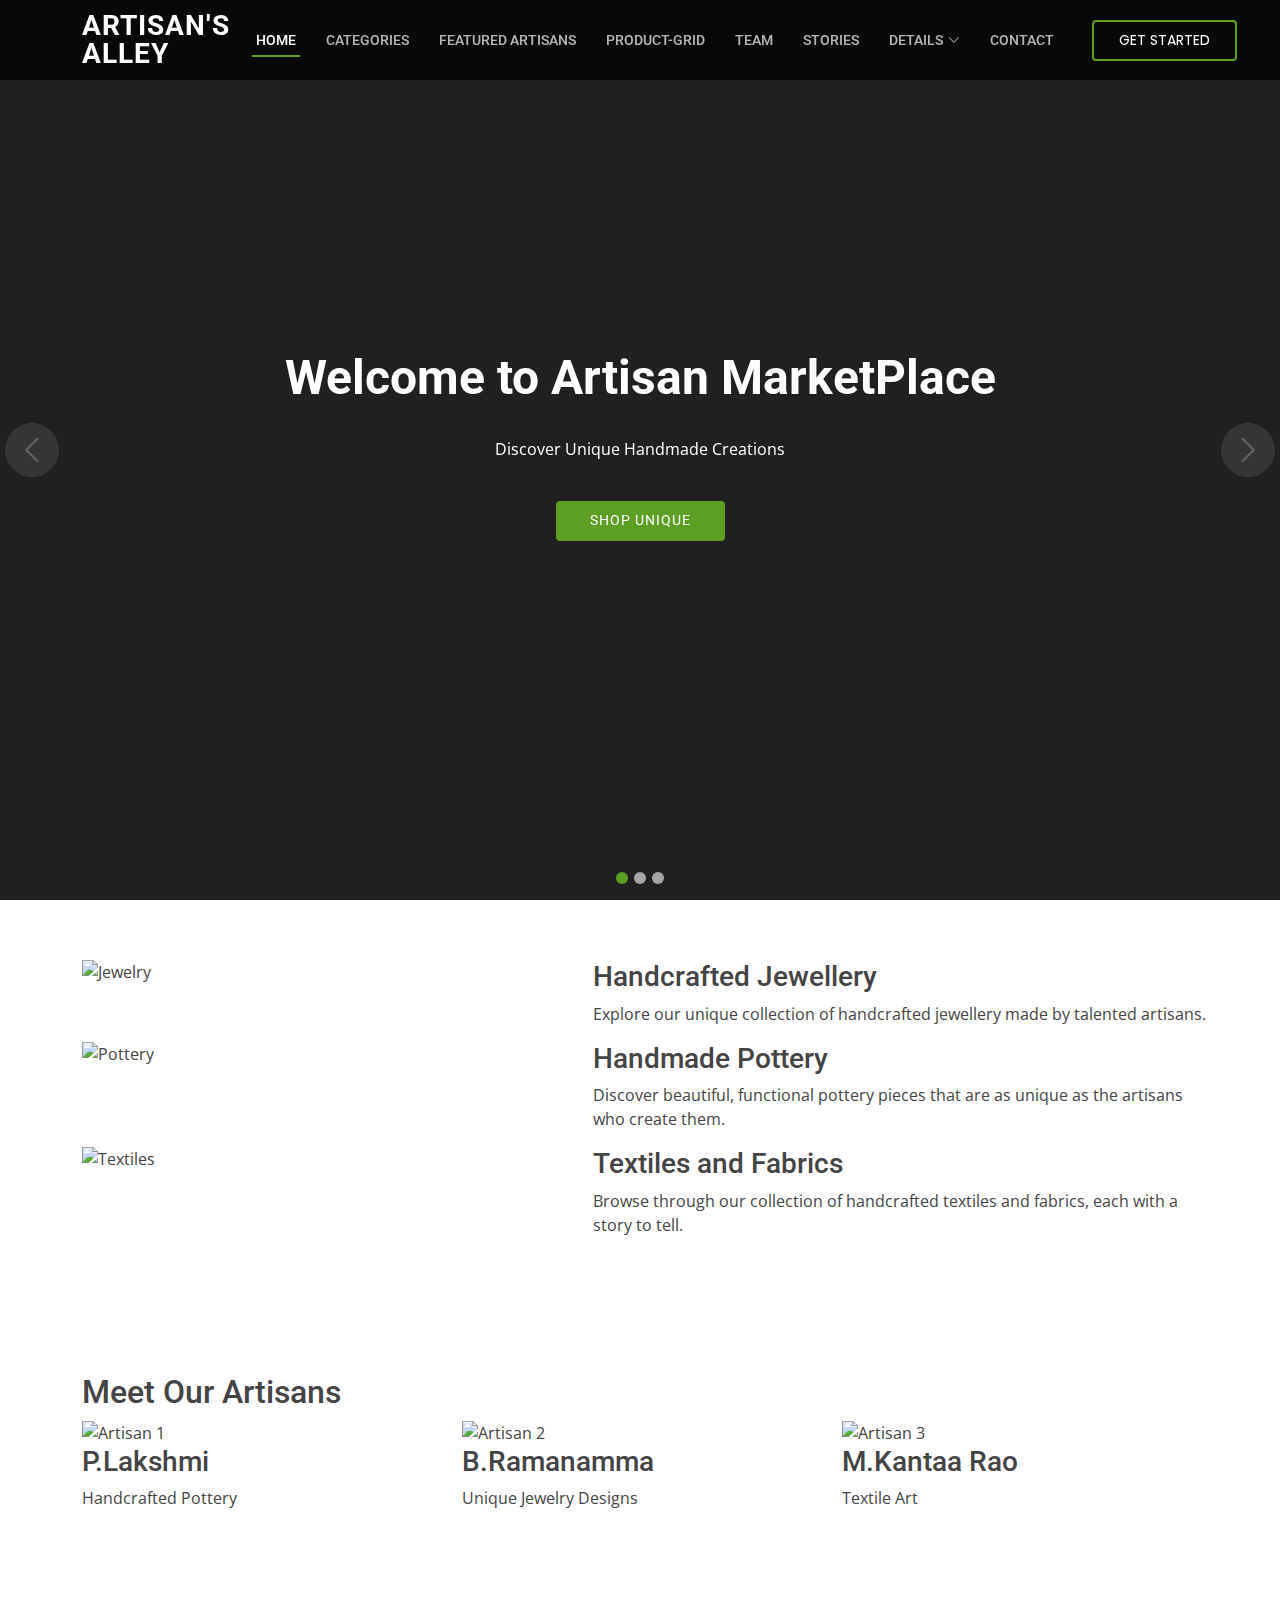
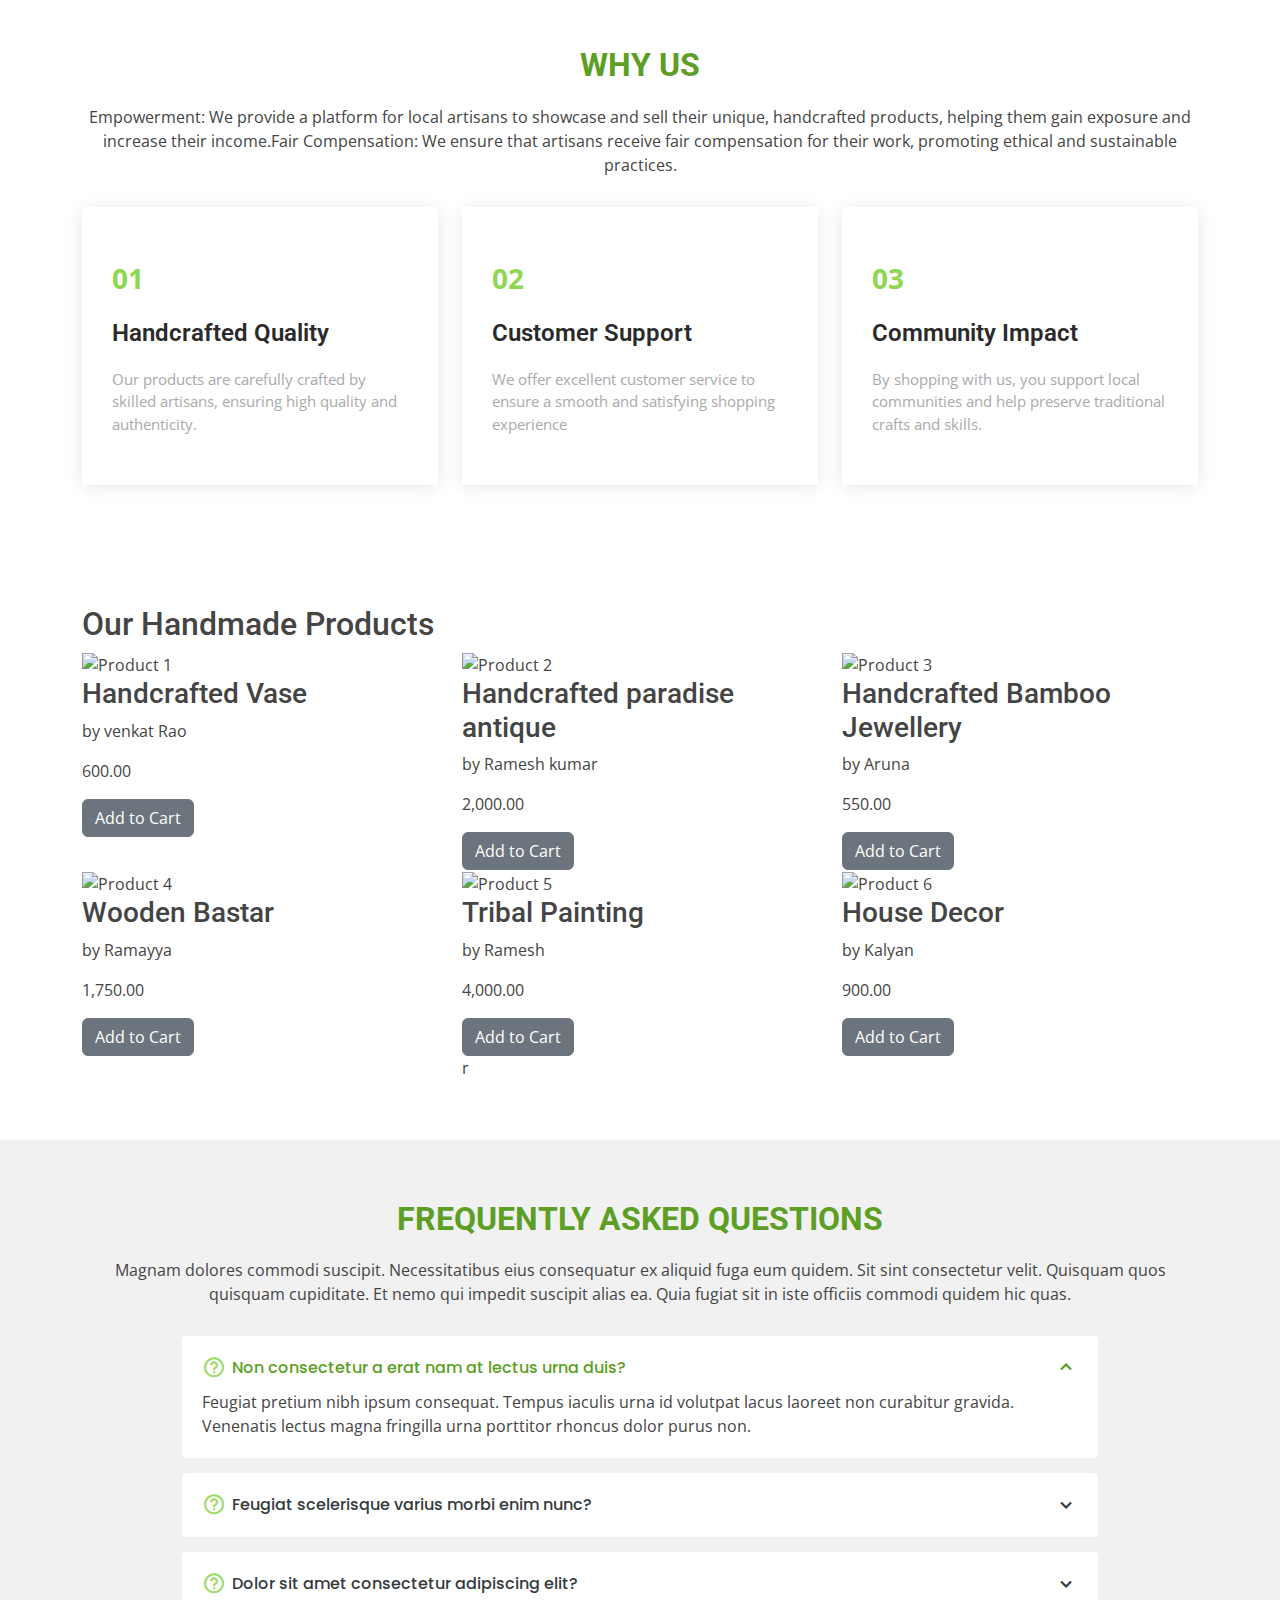
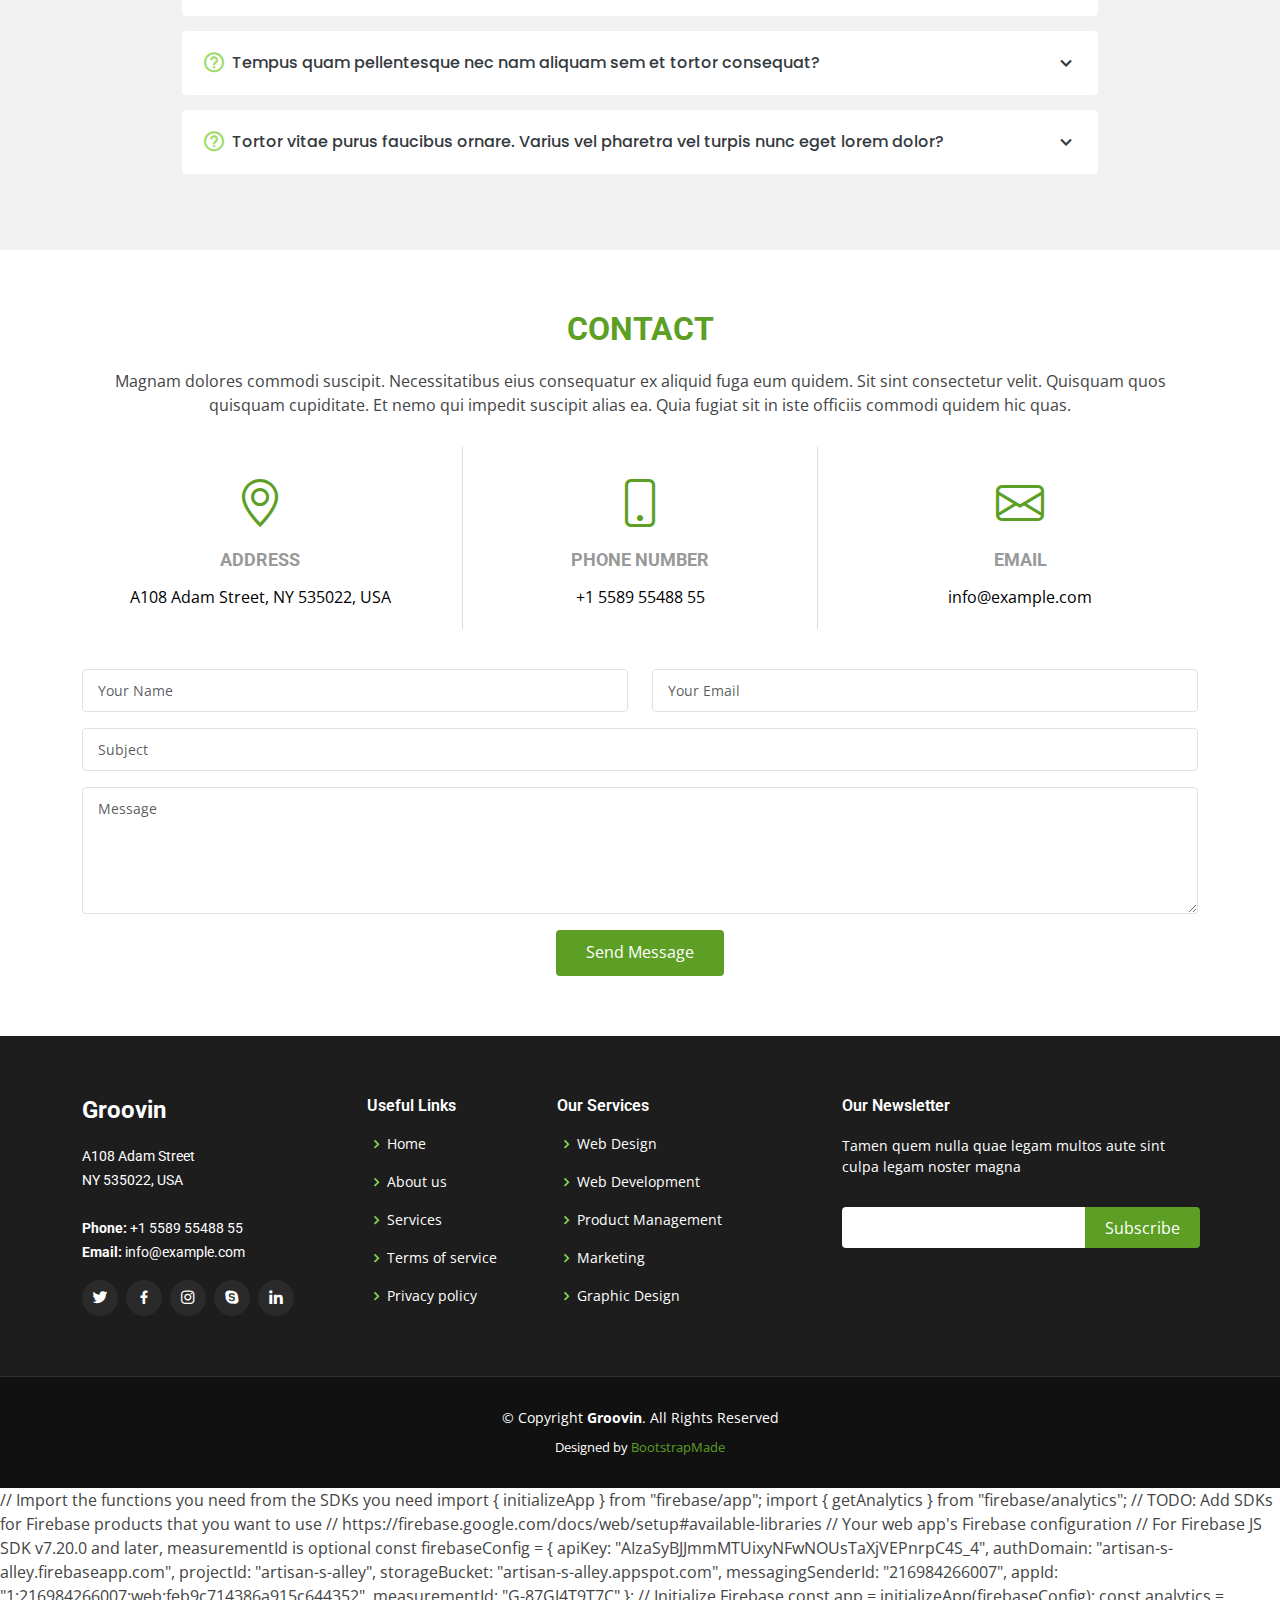
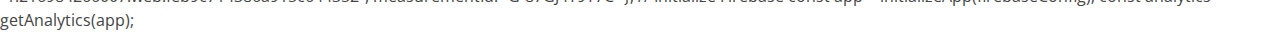
==== index.html @ 835c8ce0 "Add files via upload" ====
<!DOCTYPE html>
<html lang="en">

<head>
  <meta charset="utf-8">
  <meta content="width=device-width, initial-scale=1.0" name="viewport">

  <title>Artisan's Alley- Index</title>
  <meta content="" name="description">
  <meta content="" name="keywords">

  <!-- Favicons -->
  <link href="  img/favicon.png" rel="icon">
  <link href="  img/apple-touch-icon.png" rel="apple-touch-icon">

  <!-- Google Fonts -->
  <link href="https://fonts.googleapis.com/css?family=Open+Sans:300,300i,400,400i,600,600i,700,700i|Roboto:300,300i,400,400i,500,500i,600,600i,700,700i|Poppins:300,300i,400,400i,500,500i,600,600i,700,700i" rel="stylesheet">

  <!-- Vendor CSS Files -->
  <link href="  vendor/animate.css/animate.min.css" rel="stylesheet">
  <link href="  vendor/bootstrap/css/bootstrap.min.css" rel="stylesheet">
  <link href="  vendor/bootstrap-icons/bootstrap-icons.css" rel="stylesheet">
  <link href="  vendor/boxicons/css/boxicons.min.css" rel="stylesheet">
  <link href="  vendor/glightbox/css/glightbox.min.css" rel="stylesheet">
  <link href="  vendor/swiper/swiper-bundle.min.css" rel="stylesheet">

  <!-- Template Main CSS File -->
  <link href="  css/style.css" rel="stylesheet">

  <!-- =======================================================
  * Template Name: Groovin
  * Template URL: https://bootstrapmade.com/groovin-free-bootstrap-theme/
  * Updated: Mar 17 2024 with Bootstrap v5.3.3
  * Author: BootstrapMade.com
  * License: https://bootstrapmade.com/license/
  ======================================================== -->
</head>

<body>

  <!-- ======= Header ======= -->
  <header id="header" class="fixed-top d-flex align-items-center">
    <div class="container d-flex align-items-center justify-content-between">

      <h1 class="logo"><a href="index.html">Artisan's Alley</a></h1>
      <!-- Uncomment below if you prefer to use an image logo -->
      <!-- <a href="index.html" class="logo"><img src="  img/logo.png" alt="" class="img-fluid"></a>-->

      <nav id="navbar" class="navbar">
        <ul>
          <li><a class="nav-link scrollto active" href="#hero">Home</a></li>
          <li><a class="nav-link scrollto" href="#Categories">Categories</a></li>
          <li><a class="nav-link scrollto" href="#Featured-Artisans">Featured Artisans</a></li>
          <li><a class="nav-link scrollto " href="#Product-Grid">Product-Grid</a></li>
          <li><a class="nav-link scrollto" href="#team">Team</a></li>
          <li><a href="  stories.html">Stories</a></li>
          <li class="dropdown"><a href="#"><span>Details</span> <i class="bi bi-chevron-down"></i></a>
            <ul>
              <li><a href="cart.html">Cart</a></li>
              <li class="dropdown"><a href="#"><span>More Categories</span> <i class="bi bi-chevron-right"></i></a>
                <ul>
                  <li><a href="#">Gifts</a></li>
                  <li><a href="#">Handlooms</a></li>
                  <li><a href="#">Wooden works</a></li>
                  <li><a href="#">Paintings</a></li>
                  <li><a href="#">Decoratives</a></li>
                </ul>
              </li>
              <li><a href="#">Sign-Up</a></li>
              <li><a href="#">Sign-in</a></li>
              <li><a href="#">User Account</a></li>
            </ul>
          </li>
          <li><a class="nav-link scrollto" href="#contact">Contact</a></li>
          <li><a class="getstarted scrollto" href="#about">Get Started</a></li>
        </ul>
        <i class="bi bi-list mobile-nav-toggle"></i>
      </nav><!-- .navbar -->

    </div>
  </header><!-- End Header -->

  <!-- ======= Hero Section ======= -->
  <section id="hero">
    <div class="hero-container">
      <div id="heroCarousel" data-bs-interval="5000" class="carousel slide carousel-fade" data-bs-ride="carousel">

        <ol class="carousel-indicators" id="hero-carousel-indicators"></ol>

        <div class="carousel-inner" role="listbox">

          <!-- Slide 1 -->
          <div class="carousel-item active" style="background-image: url(  img/slide/new-slide1.jpg);">
            <div class="carousel-container">
              <div class="carousel-content">
                <h2 class="animate__animated animate__fadeInDown">Welcome to Artisan MarketPlace</h2>
                <p class="animate__animated animate__fadeInUp">Discover Unique Handmade Creations</p>
                <div>
                  <a href="shop.html" class="btn-get-started animate__animated animate__fadeInUp scrollto">Shop Unique</a>
                </div>
              </div>
            </div>
          </div>

          <!-- Slide 2 -->
          <div class="carousel-item" style="background-image: url(  img/slide/new-slide2.jpg);">
            <div class="carousel-container">
              <div class="carousel-content">
                <h2 class="animate__animated animate__fadeInDown">Featured Products</h2>
                <p class="animate__animated animate__fadeInUp">Handcrafted with Love</p>
                <div>
                  <a href="featured.html" class="btn-get-started animate__animated animate__fadeInUp scrollto">Explore Our Collection</a>
                </div>
              </div>
            </div>
          </div>

          <!-- Slide 3 -->
          <div class="carousel-item" style="background-image: url(  img/slide/new-slide3.jpg);">
            <div class="carousel-container">
              <div class="carousel-content">
                <h2 class="animate__animated animate__fadeInDown">Meet Our Artisans </h2>
                <p class="animate__animated animate__fadeInUp">Every Piece Tells a Story</p>
                <div>
                  <a href="artisans.html" class="btn-get-started animate__animated animate__fadeInUp scrollto">Learn More</a>
                </div>
              </div>
            </div>
          </div>

        </div>

        <a class="carousel-control-prev" href="#heroCarousel" role="button" data-bs-slide="prev">
          <span class="carousel-control-prev-icon bi bi-chevron-left" aria-hidden="true"></span>
        </a>

        <a class="carousel-control-next" href="#heroCarousel" role="button" data-bs-slide="next">
          <span class="carousel-control-next-icon bi bi-chevron-right" aria-hidden="true"></span>
        </a>

      </div>
    </div>
  </section><!-- End Hero -->

  <main id="main">

    <!-- ======= Category Section ======= -->
    <section id="Categories" class="Categories">
      <div class="container">
          <div class="row no-gutters">
              <div class="col-xl-5 d-flex align-items-stretch justify-content-center justify-content-lg-start">
                  <div class="image col-xl-5 d-flex align-items-stretch justify-content-center justify-content-lg-start">
                      <img src="  img/portfolio-10.jpg"  width ="2000" lenght ="2000" class="img-fluid" alt="Jewelry">
                  </div>
              </div>
              <div class="col-xl-7 ps-0 ps-lg-5 pe-lg-1 d-flex align-items-stretch">
                  <div class="content d-flex flex-column justify-content-center">
                      <h3>Handcrafted Jewellery</h3>
                      <p>
                          Explore our unique collection of handcrafted jewellery made by talented artisans.
                      </p>
                  </div>
              </div>
          </div>
          <div class="row no-gutters">
              <div class="col-xl-5 d-flex align-items-stretch justify-content-center justify-content-lg-start">
                  <div class="image col-xl-5 d-flex align-items-stretch justify-content-center justify-content-lg-start">
                      <img src="  img/portfolio11.jpg" class="img-fluid" alt="Pottery">
                  </div>
              </div>
              <div class="col-xl-7 ps-0 ps-lg-5 pe-lg-1 d-flex align-items-stretch">
                  <div class="content d-flex flex-column justify-content-center">
                      <h3>Handmade Pottery</h3>
                      <p>
                          Discover beautiful, functional pottery pieces that are as unique as the artisans who create them.
                      </p>
                  </div>
              </div>
          </div>
          <div class="row no-gutters">
              <div class="col-xl-5 d-flex align-items-stretch justify-content-center justify-content-lg-start">
                  <div class="image col-xl-5 d-flex align-items-stretch justify-content-center justify-content-lg-start">
                      <img src="  img/portfolio12.jpg" class="img-fluid" alt="Textiles">
                  </div>
              </div>
              <div class="col-xl-7 ps-0 ps-lg-5 pe-lg-1 d-flex align-items-stretch">
                  <div class="content d-flex flex-column justify-content-center">
                      <h3>Textiles and Fabrics</h3>
                      <p>
                          Browse through our collection of handcrafted textiles and fabrics, each with a story to tell.
                      </p>
                  </div>
              </div>
          </div>
      </div>
  </section>
    <!-- End Category Section -->

    <!-- ======= featured-artisans Section ======= -->
    <section id="featured-artisans">
      <div class="container">
          <h2>Meet Our Artisans</h2>
          <div class="row">
              <div class="col-md-4">
                  <div class="artisan-item">
                      <img src="  img/portfolio13.jpg" length="500" width="300" alt="Artisan 1">
                      <h3>P.Lakshmi</h3>
                      <p>Handcrafted Pottery</p>
                  </div>
              </div>
              <div class="col-md-4">
                  <div class="artisan-item">
                      <img src="  img/portfolio16.jpg" length="150" width="150" alt="Artisan 2">
                      <h3>B.Ramanamma</h3>
                      <p>Unique Jewelry Designs</p>
                  </div>
              </div>
              <div class="col-md-4">
                  <div class="artisan-item">
                      <img src="  img/portfolio15.jpg" length="200" width="200"  alt="Artisan 3">
                      <h3>M.Kantaa Rao</h3>
                      <p>Textile Art</p>
                  </div>
              </div>
          </div>
      </div>
  </section>
    <!-- End featured-artisans Section -->

    <!-- ======= Why Us Section ======= -->
    <section id="why-us" class="why-us">
      <div class="container">

        <div class="section-title">
          <h2>Why Us</h2>
          <p>Empowerment: We provide a platform for local artisans to showcase and sell their unique, handcrafted products, helping them gain exposure and increase their income.Fair Compensation: We ensure that artisans receive fair compensation for their work, promoting ethical and sustainable practices.</p>
        </div>

        <div class="row">

          <div class="col-lg-4">
            <div class="box">
              <span>01</span>
              <h4>Handcrafted Quality</h4>
              <p>Our products are carefully crafted by skilled artisans, ensuring high quality and authenticity.</p>
            </div>
          </div>

          <div class="col-lg-4 mt-4 mt-lg-0">
            <div class="box">
              <span>02</span>
              <h4>Customer Support</h4>
              <p>We offer excellent customer service to ensure a smooth and satisfying shopping experience</p>
            </div>
          </div>

          <div class="col-lg-4 mt-4 mt-lg-0">
            <div class="box">
              <span>03</span>
              <h4>Community Impact</h4>
              <p>By shopping with us, you support local communities and help preserve traditional crafts and skills.</p>
            </div>
          </div>

        </div>

      </div>
    </section><!-- End Why Us Section -->

    <!-- ======= Product-Grid Section ======= -->
    <section id="Product-Grid">
      <div class="container">
          <h2>Our Handmade Products</h2>
          <div class="row">
              <div class="col-md-4">
                  <div class="product-item">
                      <img src="  img/portfolio17.jpg" length="205" width="205" alt="Product 1">
                      <h3>Handcrafted Vase</h3>
                      <p>by venkat Rao</p>
                      <p>600.00</p>
                      <a href="cart.html" class="btn btn-secondary" onclick="addToCart('  img/portfolio17.jpg','Handcraftedvase',600)">Add to Cart</a>
                  </div>
              </div>
              <div class="col-md-4">
                <div class="product-item">
                    <img src="  img/portfolio18.jpg" length="300" width="300" alt="Product 2">
                    <h3>Handcrafted paradise antique</h3>
                    <p>by Ramesh kumar</p>
                    <p>2,000.00</p>
                    <a href="cart.html" class="btn btn-secondary">Add to Cart</a>
                </div>
            </div>
            <div class="col-md-4">
              <div class="product-item">
                  <img src="  img/portfolio19.jpg" length="230" width="230" alt="Product 3">
                  <h3>Handcrafted Bamboo Jewellery</h3>
                  <p>by Aruna </p>
                  <p>550.00</p>
                  <a href="cart.html" class="btn btn-secondary" onclick="addToCart('  img/portfolio19.jpg','Handcrafted Bamboo Jewellery',550.00)">Add to Cart</a>
              </div>
          </div>
          <div class="col-md-4">
            <div class="product-item">
                <img src="  img/portfolio20.jpg" length="250" width="250" alt="Product 4">
                <h3> Wooden Bastar</h3>
                <p>by Ramayya</p>
                <p>1,750.00</p>
                <a href="cart.html" class="btn btn-secondary" onclick="addToCart('  img/portfolio20.jpg','Wooden Bastar',1750.00)">Add to Cart</a>
            </div>
        </div>
        <div class="col-md-4">
          <div class="product-item">
              <img src="  img/portfolio21.jpg" length="180" width="180" alt="Product 5">
              <h3>Tribal Painting</h3>
              <p>by Ramesh</p>
              <p>4,000.00</p>
              <a href="cart.html" class="btn btn-secondary" onclick="addToCart('  img/portfolio21.jpg','Tribal Painting',4000.00)">Add to Cart</a>
          </div>r
      </div>
      <div class="col-md-4">
        <div class="product-item">
            <img src="  img/portfolio22.jpg" length="350" width="350" alt="Product 6">
            <h3>House Decor</h3>
            <p>by Kalyan</p>
            <p>900.00</p>
            <a href="cart.html" class="btn btn-secondary" onclick="addToCart('  img/portfolio22.jpg','House Decor',900.00)">Add to Cart</a>
        </div>
    </div>
              <!-- Repeat for other products -->
          </div>
      </div>
  </section>

  <!-- End product-Grid Section -->
  <script>
			const cart = JSON.parse(localStorage.getItem('cart')) || [];
		
			function addToCart(image, name, price) {
				const product = { image, name, price, quantity: 1 };
				const existingProductIndex = cart.findIndex(item => item.name === name);
		
				if (existingProductIndex > -1) {
					cart[existingProductIndex].quantity += 1;
				} else {
					cart.push(product);
				}
		
				localStorage.setItem('cart', JSON.stringify(cart));
				
				 
			}
		</script>


  

    <!-- ======= Frequently Asked Questions Section ======= -->
    <section id="faq" class="faq section-bg">
      <div class="container">

        <div class="section-title">
          <h2>Frequently Asked Questions</h2>
          <p>Magnam dolores commodi suscipit. Necessitatibus eius consequatur ex aliquid fuga eum quidem. Sit sint consectetur velit. Quisquam quos quisquam cupiditate. Et nemo qui impedit suscipit alias ea. Quia fugiat sit in iste officiis commodi quidem hic quas.</p>
        </div>

        <div class="faq-list">
          <ul>
            <li data-aos="fade-up">
              <i class="bx bx-help-circle icon-help"></i> <a data-bs-toggle="collapse" class="collapse" data-bs-target="#faq-list-1">Non consectetur a erat nam at lectus urna duis? <i class="bx bx-chevron-down icon-show"></i><i class="bx bx-chevron-up icon-close"></i></a>
              <div id="faq-list-1" class="collapse show" data-bs-parent=".faq-list">
                <p>
                  Feugiat pretium nibh ipsum consequat. Tempus iaculis urna id volutpat lacus laoreet non curabitur gravida. Venenatis lectus magna fringilla urna porttitor rhoncus dolor purus non.
                </p>
              </div>
            </li>

            <li data-aos="fade-up" data-aos-delay="100">
              <i class="bx bx-help-circle icon-help"></i> <a data-bs-toggle="collapse" data-bs-target="#faq-list-2" class="collapsed">Feugiat scelerisque varius morbi enim nunc? <i class="bx bx-chevron-down icon-show"></i><i class="bx bx-chevron-up icon-close"></i></a>
              <div id="faq-list-2" class="collapse" data-bs-parent=".faq-list">
                <p>
                  Dolor sit amet consectetur adipiscing elit pellentesque habitant morbi. Id interdum velit laoreet id donec ultrices. Fringilla phasellus faucibus scelerisque eleifend donec pretium. Est pellentesque elit ullamcorper dignissim. Mauris ultrices eros in cursus turpis massa tincidunt dui.
                </p>
              </div>
            </li>

            <li data-aos="fade-up" data-aos-delay="200">
              <i class="bx bx-help-circle icon-help"></i> <a data-bs-toggle="collapse" data-bs-target="#faq-list-3" class="collapsed">Dolor sit amet consectetur adipiscing elit? <i class="bx bx-chevron-down icon-show"></i><i class="bx bx-chevron-up icon-close"></i></a>
              <div id="faq-list-3" class="collapse" data-bs-parent=".faq-list">
                <p>
                  Eleifend mi in nulla posuere sollicitudin aliquam ultrices sagittis orci. Faucibus pulvinar elementum integer enim. Sem nulla pharetra diam sit amet nisl suscipit. Rutrum tellus pellentesque eu tincidunt. Lectus urna duis convallis convallis tellus. Urna molestie at elementum eu facilisis sed odio morbi quis
                </p>
              </div>
            </li>

            <li data-aos="fade-up" data-aos-delay="300">
              <i class="bx bx-help-circle icon-help"></i> <a data-bs-toggle="collapse" data-bs-target="#faq-list-4" class="collapsed">Tempus quam pellentesque nec nam aliquam sem et tortor consequat? <i class="bx bx-chevron-down icon-show"></i><i class="bx bx-chevron-up icon-close"></i></a>
              <div id="faq-list-4" class="collapse" data-bs-parent=".faq-list">
                <p>
                  Molestie a iaculis at erat pellentesque adipiscing commodo. Dignissim suspendisse in est ante in. Nunc vel risus commodo viverra maecenas accumsan. Sit amet nisl suscipit adipiscing bibendum est. Purus gravida quis blandit turpis cursus in.
                </p>
              </div>
            </li>

            <li data-aos="fade-up" data-aos-delay="400">
              <i class="bx bx-help-circle icon-help"></i> <a data-bs-toggle="collapse" data-bs-target="#faq-list-5" class="collapsed">Tortor vitae purus faucibus ornare. Varius vel pharetra vel turpis nunc eget lorem dolor? <i class="bx bx-chevron-down icon-show"></i><i class="bx bx-chevron-up icon-close"></i></a>
              <div id="faq-list-5" class="collapse" data-bs-parent=".faq-list">
                <p>
                  Laoreet sit amet cursus sit amet dictum sit amet justo. Mauris vitae ultricies leo integer malesuada nunc vel. Tincidunt eget nullam non nisi est sit amet. Turpis nunc eget lorem dolor sed. Ut venenatis tellus in metus vulputate eu scelerisque.
                </p>
              </div>
            </li>

          </ul>
        </div>

      </div>
    </section><!-- End Frequently Asked Questions Section -->

    <!-- ======= Contact Section ======= -->
    <section id="contact" class="contact">
      <div class="container">

        <div class="section-title">
          <h2>Contact</h2>
          <p>Magnam dolores commodi suscipit. Necessitatibus eius consequatur ex aliquid fuga eum quidem. Sit sint consectetur velit. Quisquam quos quisquam cupiditate. Et nemo qui impedit suscipit alias ea. Quia fugiat sit in iste officiis commodi quidem hic quas.</p>
        </div>

        <div class="row contact-info">

          <div class="col-md-4">
            <div class="contact-address">
              <i class="bi bi-geo-alt"></i>
              <h3>Address</h3>
              <address>A108 Adam Street, NY 535022, USA</address>
            </div>
          </div>

          <div class="col-md-4">
            <div class="contact-phone">
              <i class="bi bi-phone"></i>
              <h3>Phone Number</h3>
              <p><a href="tel:+155895548855">+1 5589 55488 55</a></p>
            </div>
          </div>

          <div class="col-md-4">
            <div class="contact-email">
              <i class="bi bi-envelope"></i>
              <h3>Email</h3>
              <p><a href="mailto:info@example.com">info@example.com</a></p>
            </div>
          </div>

        </div>

        <div class="form">
          <form action="forms/contact.php" method="post" role="form" class="php-email-form">
            <div class="row">
              <div class="col-md-6 form-group">
                <input type="text" name="name" class="form-control" id="name" placeholder="Your Name" data-rule="minlen:4" data-msg="Please enter at least 4 chars">
              </div>
              <div class="col-md-6 form-group mt-3 mt-md-0">
                <input type="email" class="form-control" name="email" id="email" placeholder="Your Email" data-rule="email" data-msg="Please enter a valid email">
              </div>
            </div>
            <div class="form-group mt-3">
              <input type="text" class="form-control" name="subject" id="subject" placeholder="Subject" required>
            </div>
            <div class="form-group mt-3">
              <textarea class="form-control" name="message" rows="5" placeholder="Message" required></textarea>
            </div>
            <div class="my-3">
              <div class="loading">Loading</div>
              <div class="error-message"></div>
              <div class="sent-message">Your message has been sent. Thank you!</div>
            </div>
            <div class="text-center"><button type="submit">Send Message</button></div>
          </form>
        </div>

      </div>
    </section><!-- End Contact Section -->

  </main><!-- End #main -->

  <!-- ======= Footer ======= -->
  <footer id="footer">
    <div class="footer-top">
      <div class="container">
        <div class="row">

          <div class="col-lg-3 col-md-6">
            <div class="footer-info">
              <h3>Groovin</h3>
              <p>
                A108 Adam Street <br>
                NY 535022, USA<br><br>
                <strong>Phone:</strong> +1 5589 55488 55<br>
                <strong>Email:</strong> info@example.com<br>
              </p>
              <div class="social-links mt-3">
                <a href="#" class="twitter"><i class="bx bxl-twitter"></i></a>
                <a href="#" class="facebook"><i class="bx bxl-facebook"></i></a>
                <a href="#" class="instagram"><i class="bx bxl-instagram"></i></a>
                <a href="#" class="google-plus"><i class="bx bxl-skype"></i></a>
                <a href="#" class="linkedin"><i class="bx bxl-linkedin"></i></a>
              </div>
            </div>
          </div>

          <div class="col-lg-2 col-md-6 footer-links">
            <h4>Useful Links</h4>
            <ul>
              <li><i class="bx bx-chevron-right"></i> <a href="#">Home</a></li>
              <li><i class="bx bx-chevron-right"></i> <a href="#">About us</a></li>
              <li><i class="bx bx-chevron-right"></i> <a href="#">Services</a></li>
              <li><i class="bx bx-chevron-right"></i> <a href="#">Terms of service</a></li>
              <li><i class="bx bx-chevron-right"></i> <a href="#">Privacy policy</a></li>
            </ul>
          </div>

          <div class="col-lg-3 col-md-6 footer-links">
            <h4>Our Services</h4>
            <ul>
              <li><i class="bx bx-chevron-right"></i> <a href="#">Web Design</a></li>
              <li><i class="bx bx-chevron-right"></i> <a href="#">Web Development</a></li>
              <li><i class="bx bx-chevron-right"></i> <a href="#">Product Management</a></li>
              <li><i class="bx bx-chevron-right"></i> <a href="#">Marketing</a></li>
              <li><i class="bx bx-chevron-right"></i> <a href="#">Graphic Design</a></li>
            </ul>
          </div>

          <div class="col-lg-4 col-md-6 footer-newsletter">
            <h4>Our Newsletter</h4>
            <p>Tamen quem nulla quae legam multos aute sint culpa legam noster magna</p>
            <form action="" method="post">
              <input type="email" name="email"><input type="submit" value="Subscribe">
            </form>

          </div>

        </div>
      </div>
    </div>

    <div class="container">
      <div class="copyright">
        &copy; Copyright <strong><span>Groovin</span></strong>. All Rights Reserved
      </div>
      <div class="credits">
        <!-- All the links in the footer should remain intact. -->
        <!-- You can delete the links only if you purchased the pro version. -->
        <!-- Licensing information: https://bootstrapmade.com/license/ -->
        <!-- Purchase the pro version with working PHP/AJAX contact form: https://bootstrapmade.com/groovin-free-bootstrap-theme/ -->
        Designed by <a href="https://bootstrapmade.com/">BootstrapMade</a>
      </div>
    </div>
  </footer><!-- End Footer -->

  <a href="#" class="back-to-top d-flex align-items-center justify-content-center"><i class="bi bi-arrow-up-short"></i></a>

  <!-- Vendor JS Files -->
  <script src="  vendor/purecounter/purecounter_vanilla.js"></script>
  <script src="  vendor/bootstrap/js/bootstrap.bundle.min.js"></script>
  <script src="  vendor/glightbox/js/glightbox.min.js"></script>
  <script src="  vendor/isotope-layout/isotope.pkgd.min.js"></script>
  <script src="  vendor/swiper/swiper-bundle.min.js"></script>
  <script src="  vendor/php-email-form/validate.js"></script>

  <!-- Template Main JS File -->
  <script src="  js/main.js"></script>
  // Import the functions you need from the SDKs you need
import { initializeApp } from "firebase/app";
import { getAnalytics } from "firebase/analytics";
// TODO: Add SDKs for Firebase products that you want to use
// https://firebase.google.com/docs/web/setup#available-libraries

// Your web app's Firebase configuration
// For Firebase JS SDK v7.20.0 and later, measurementId is optional
const firebaseConfig = {
  apiKey: "AIzaSyBJJmmMTUixyNFwNOUsTaXjVEPnrpC4S_4",
  authDomain: "artisan-s-alley.firebaseapp.com",
  projectId: "artisan-s-alley",
  storageBucket: "artisan-s-alley.appspot.com",
  messagingSenderId: "216984266007",
  appId: "1:216984266007:web:feb9c714386a915c644352",
  measurementId: "G-87GJ4T9T7C"
};

// Initialize Firebase
const app = initializeApp(firebaseConfig);
const analytics = getAnalytics(app);

</body>

</html>
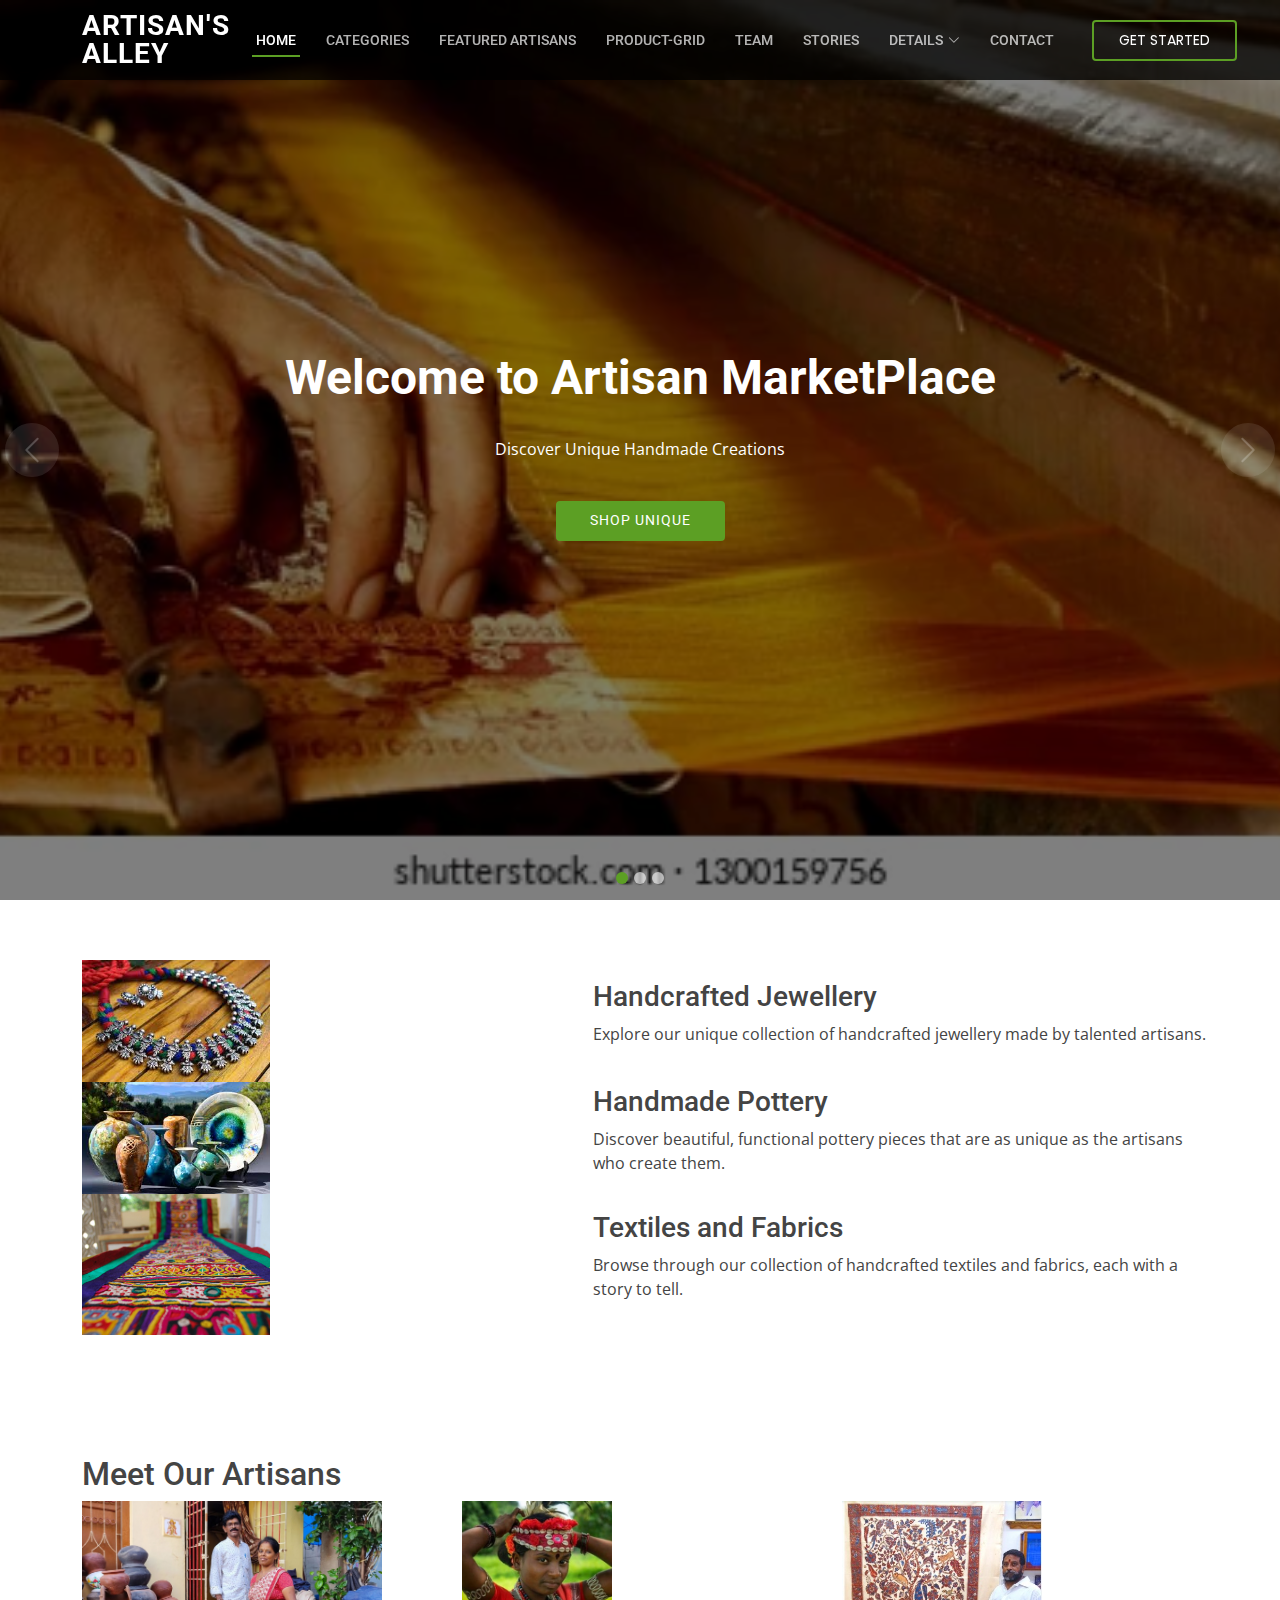
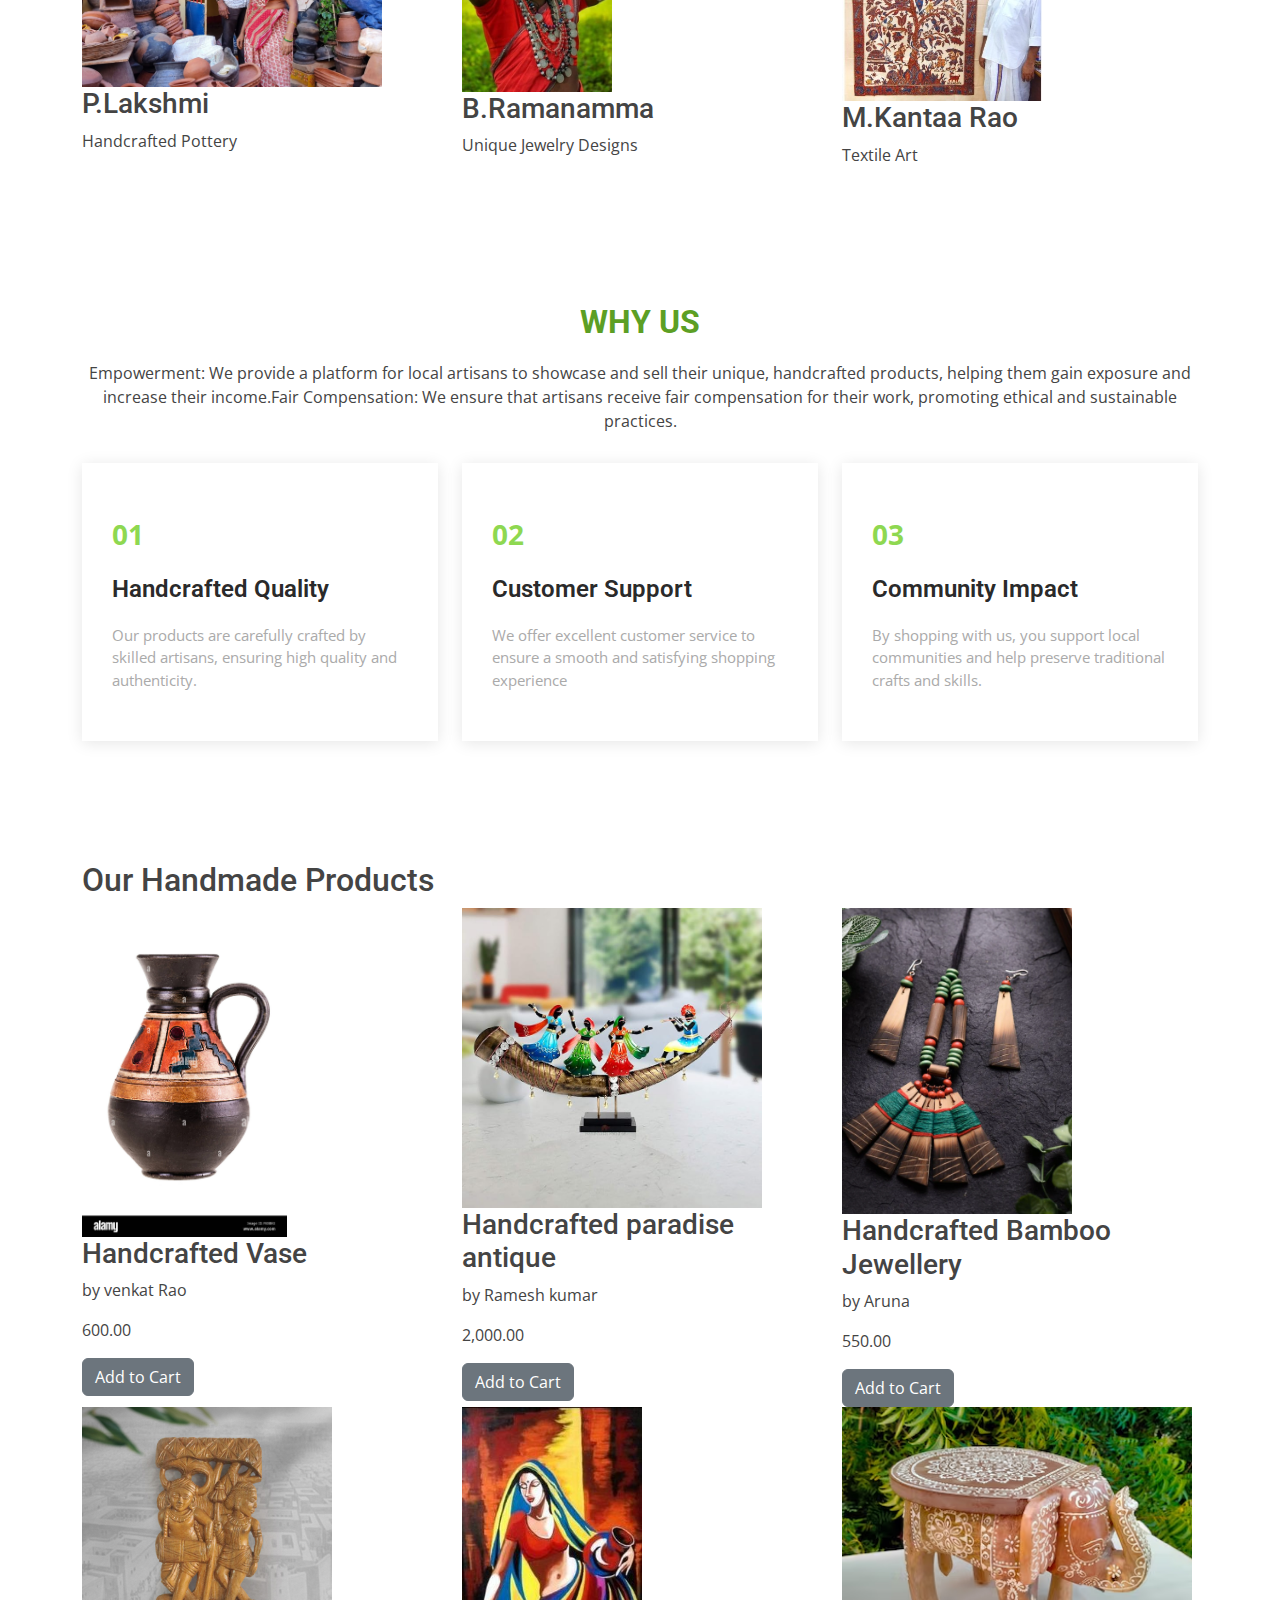
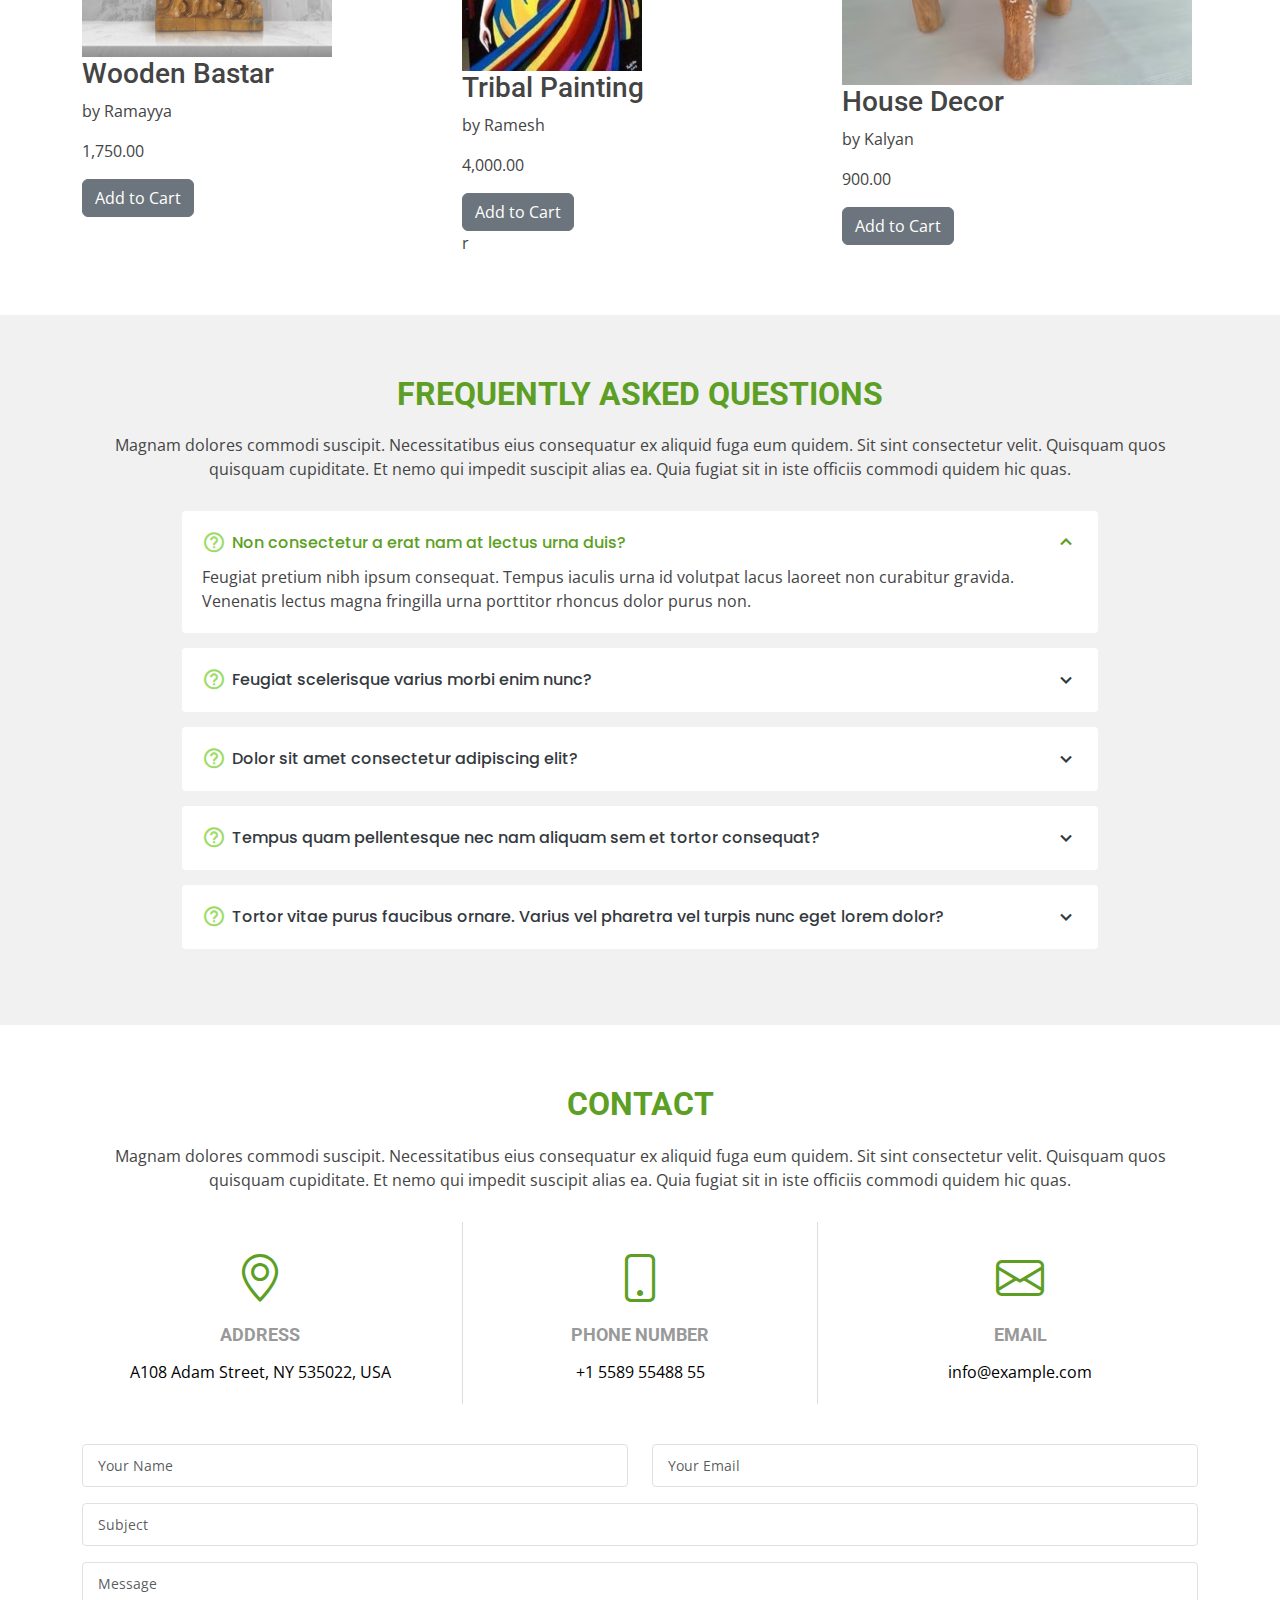
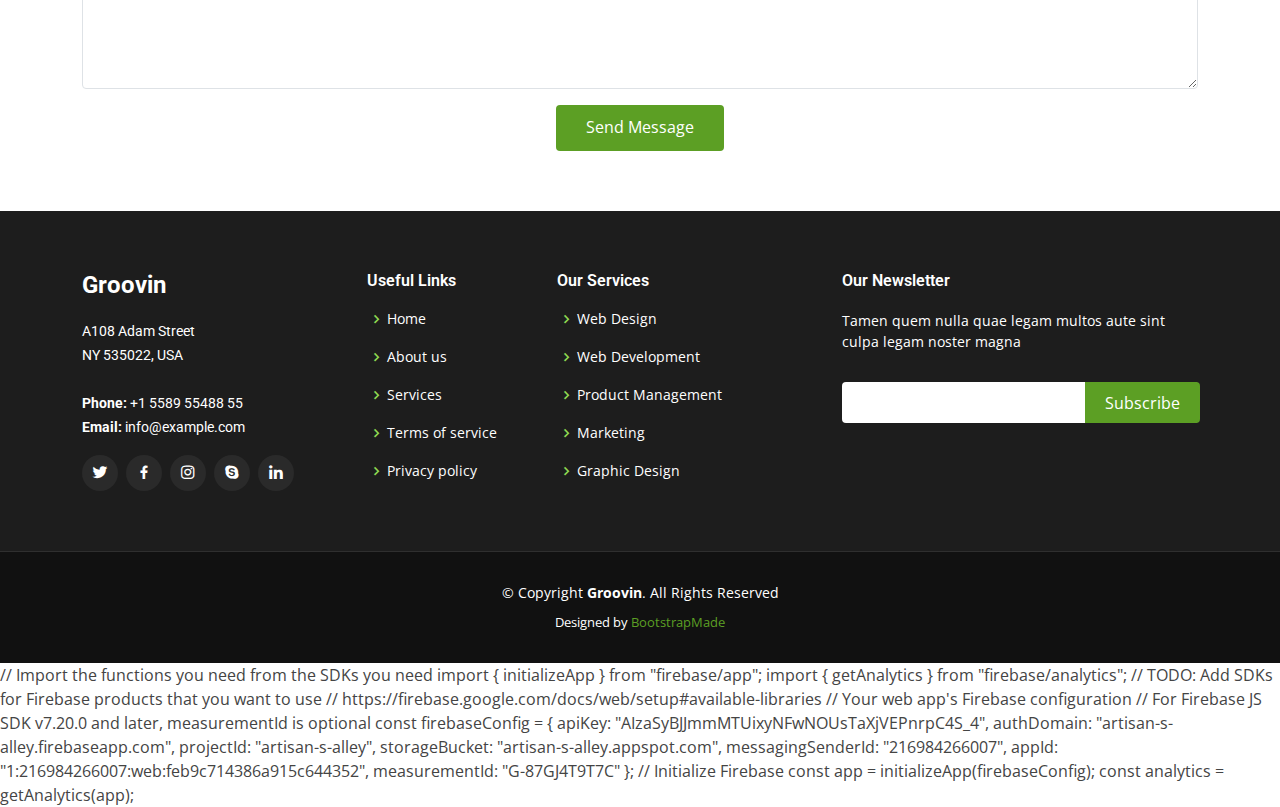
==== commit e779dbe4: "update index.html" ====
--- a/index.html
+++ b/index.html
@@ -90,7 +90,7 @@
         <div class="carousel-inner" role="listbox">
 
           <!-- Slide 1 -->
-          <div class="carousel-item active" style="background-image: url(  img/slide/new-slide1.jpg);">
+          <div class="carousel-item active" style="background-image: url(  slide/new-slide1.jpg);">
             <div class="carousel-container">
               <div class="carousel-content">
                 <h2 class="animate__animated animate__fadeInDown">Welcome to Artisan MarketPlace</h2>
@@ -103,7 +103,7 @@
           </div>
 
           <!-- Slide 2 -->
-          <div class="carousel-item" style="background-image: url(  img/slide/new-slide2.jpg);">
+          <div class="carousel-item" style="background-image: url(  slide/new-slide2.jpg);">
             <div class="carousel-container">
               <div class="carousel-content">
                 <h2 class="animate__animated animate__fadeInDown">Featured Products</h2>
@@ -116,7 +116,7 @@
           </div>
 
           <!-- Slide 3 -->
-          <div class="carousel-item" style="background-image: url(  img/slide/new-slide3.jpg);">
+          <div class="carousel-item" style="background-image: url(  slide/new-slide3.jpg);">
             <div class="carousel-container">
               <div class="carousel-content">
                 <h2 class="animate__animated animate__fadeInDown">Meet Our Artisans </h2>
@@ -593,4 +593,4 @@
 
 </body>
 
-</html>+</html>
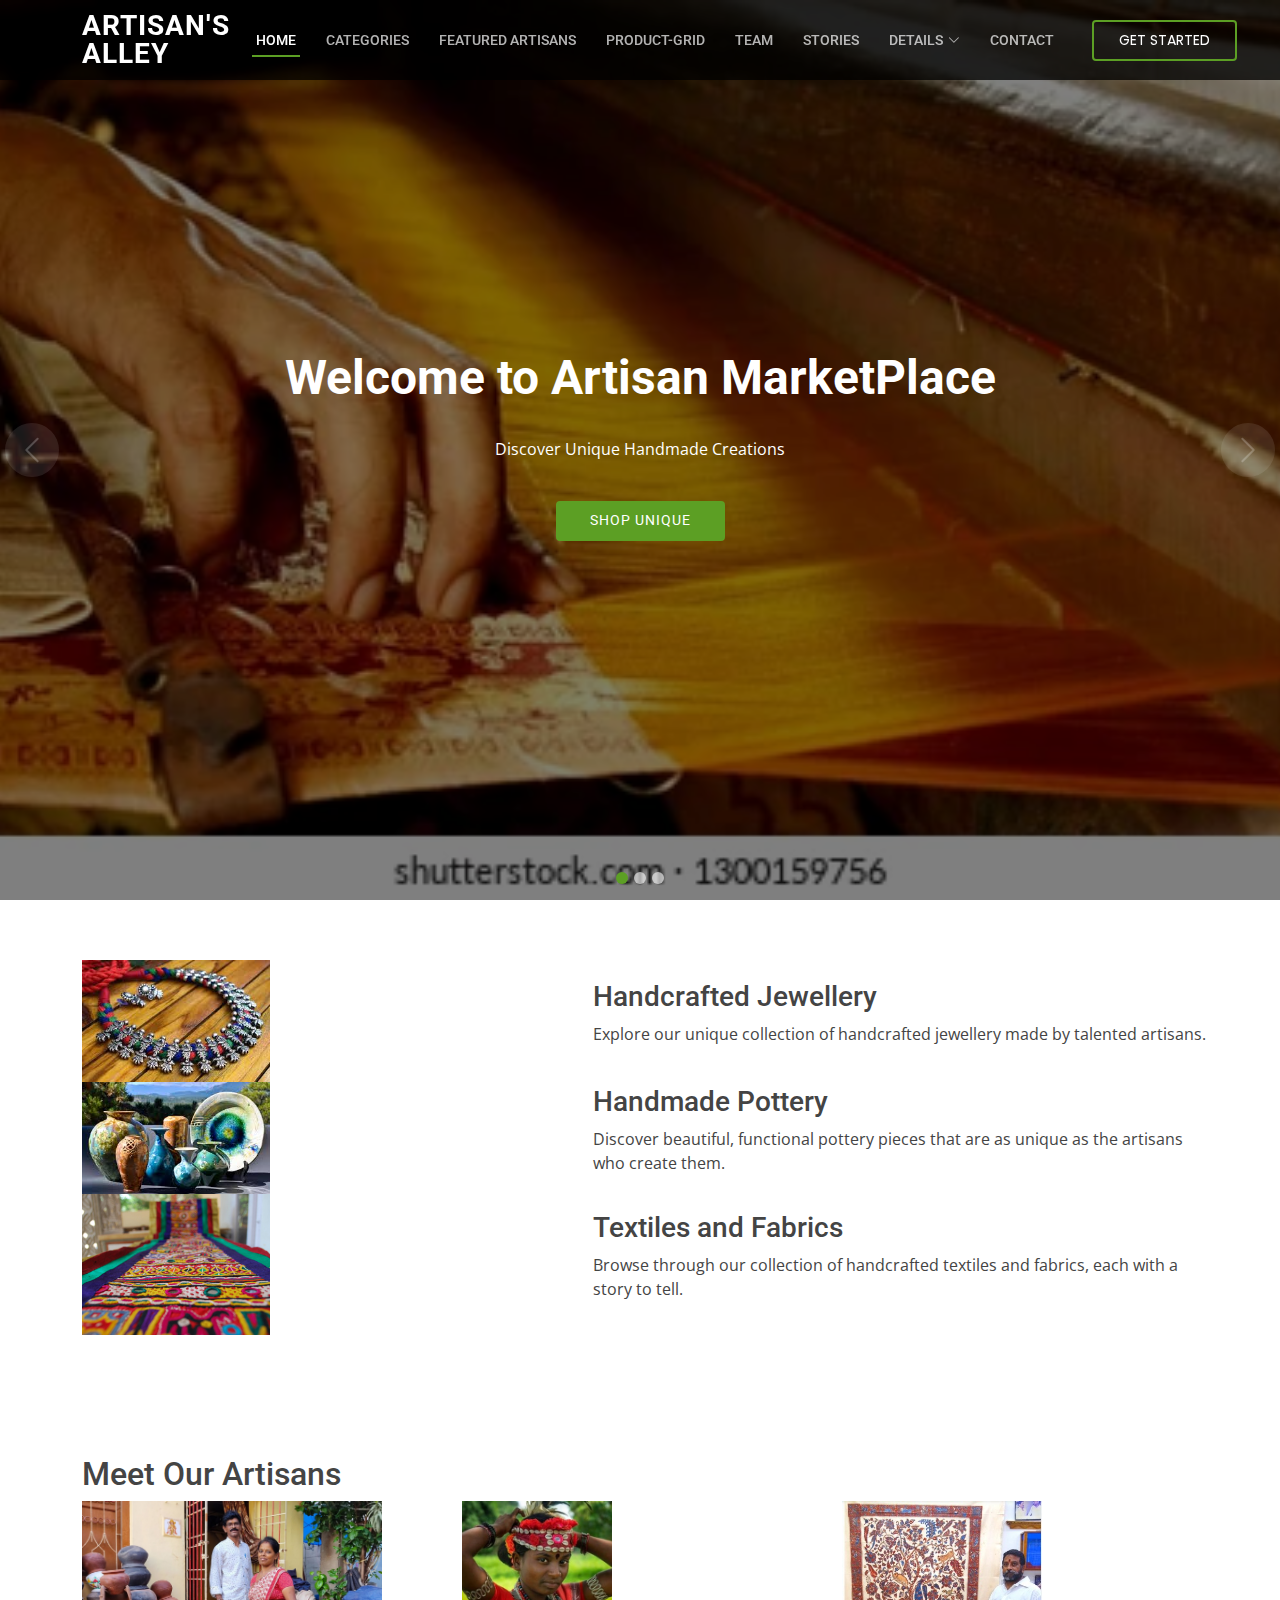
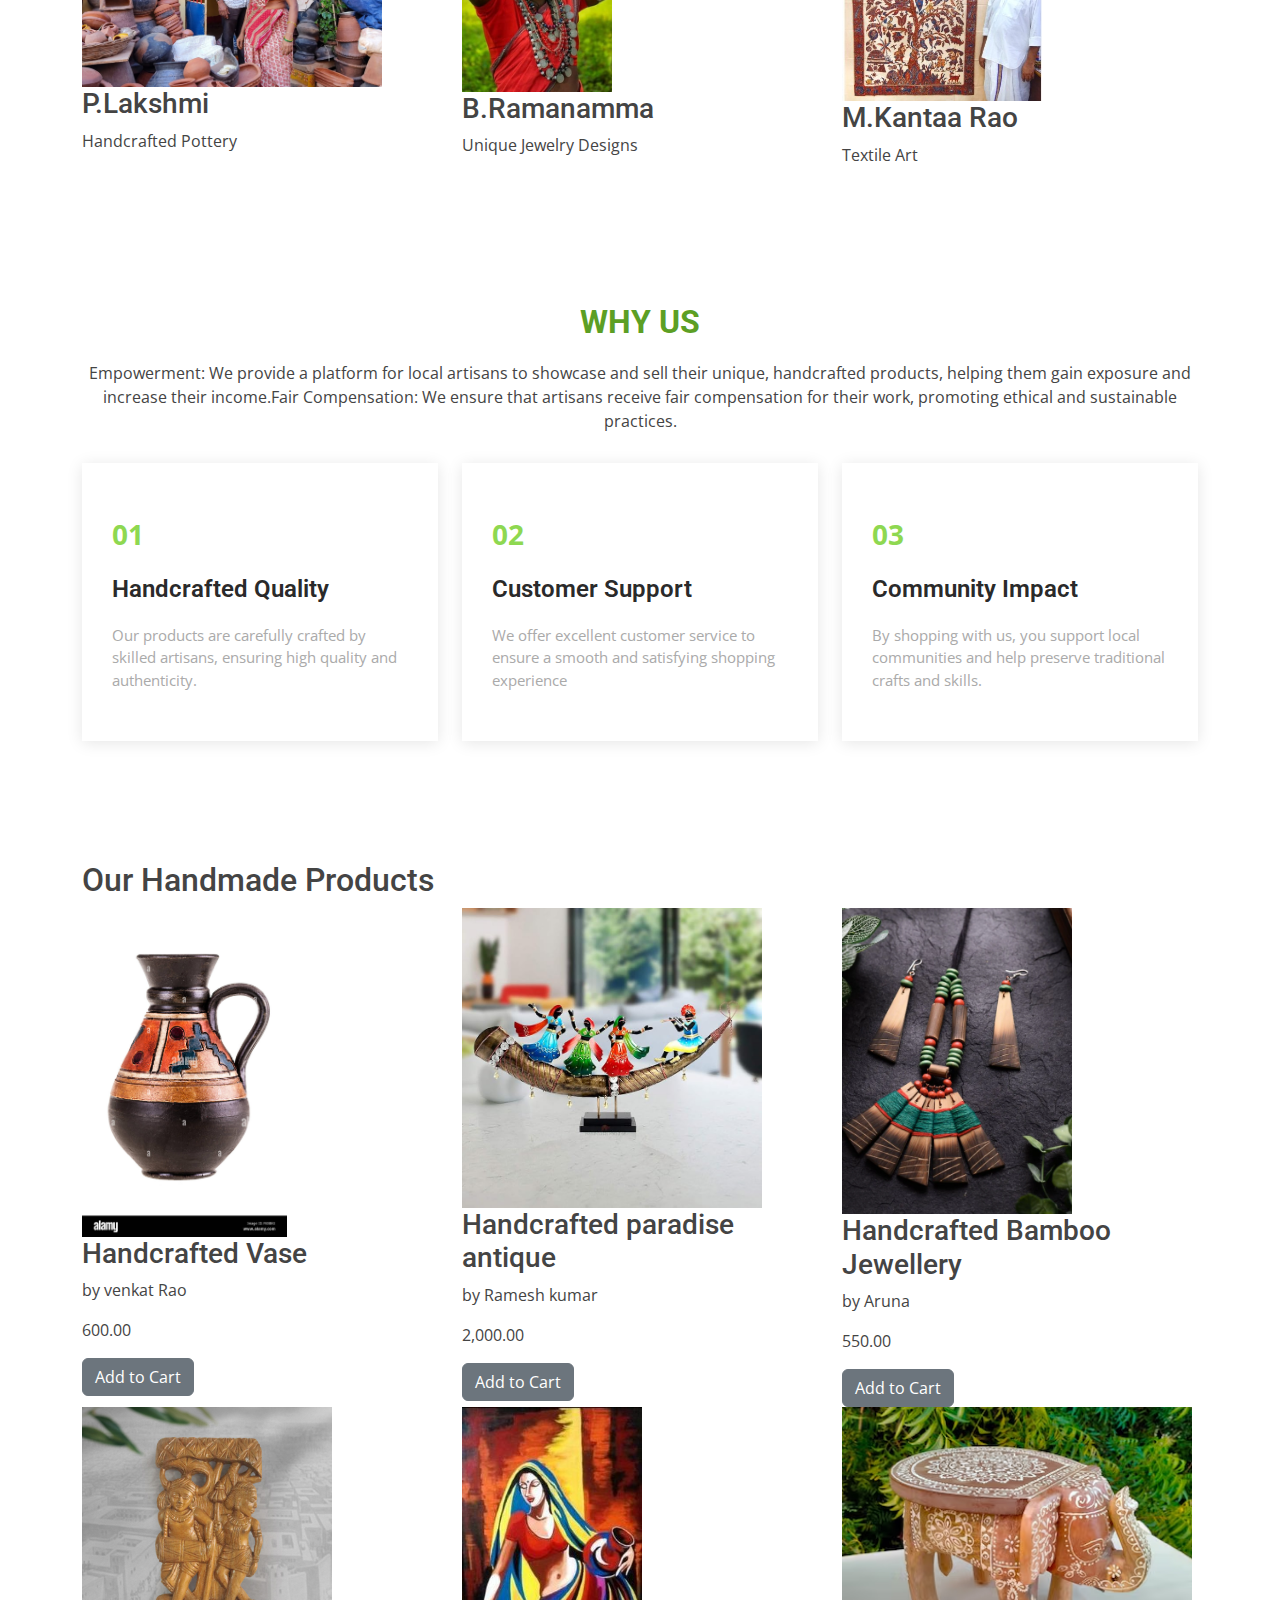
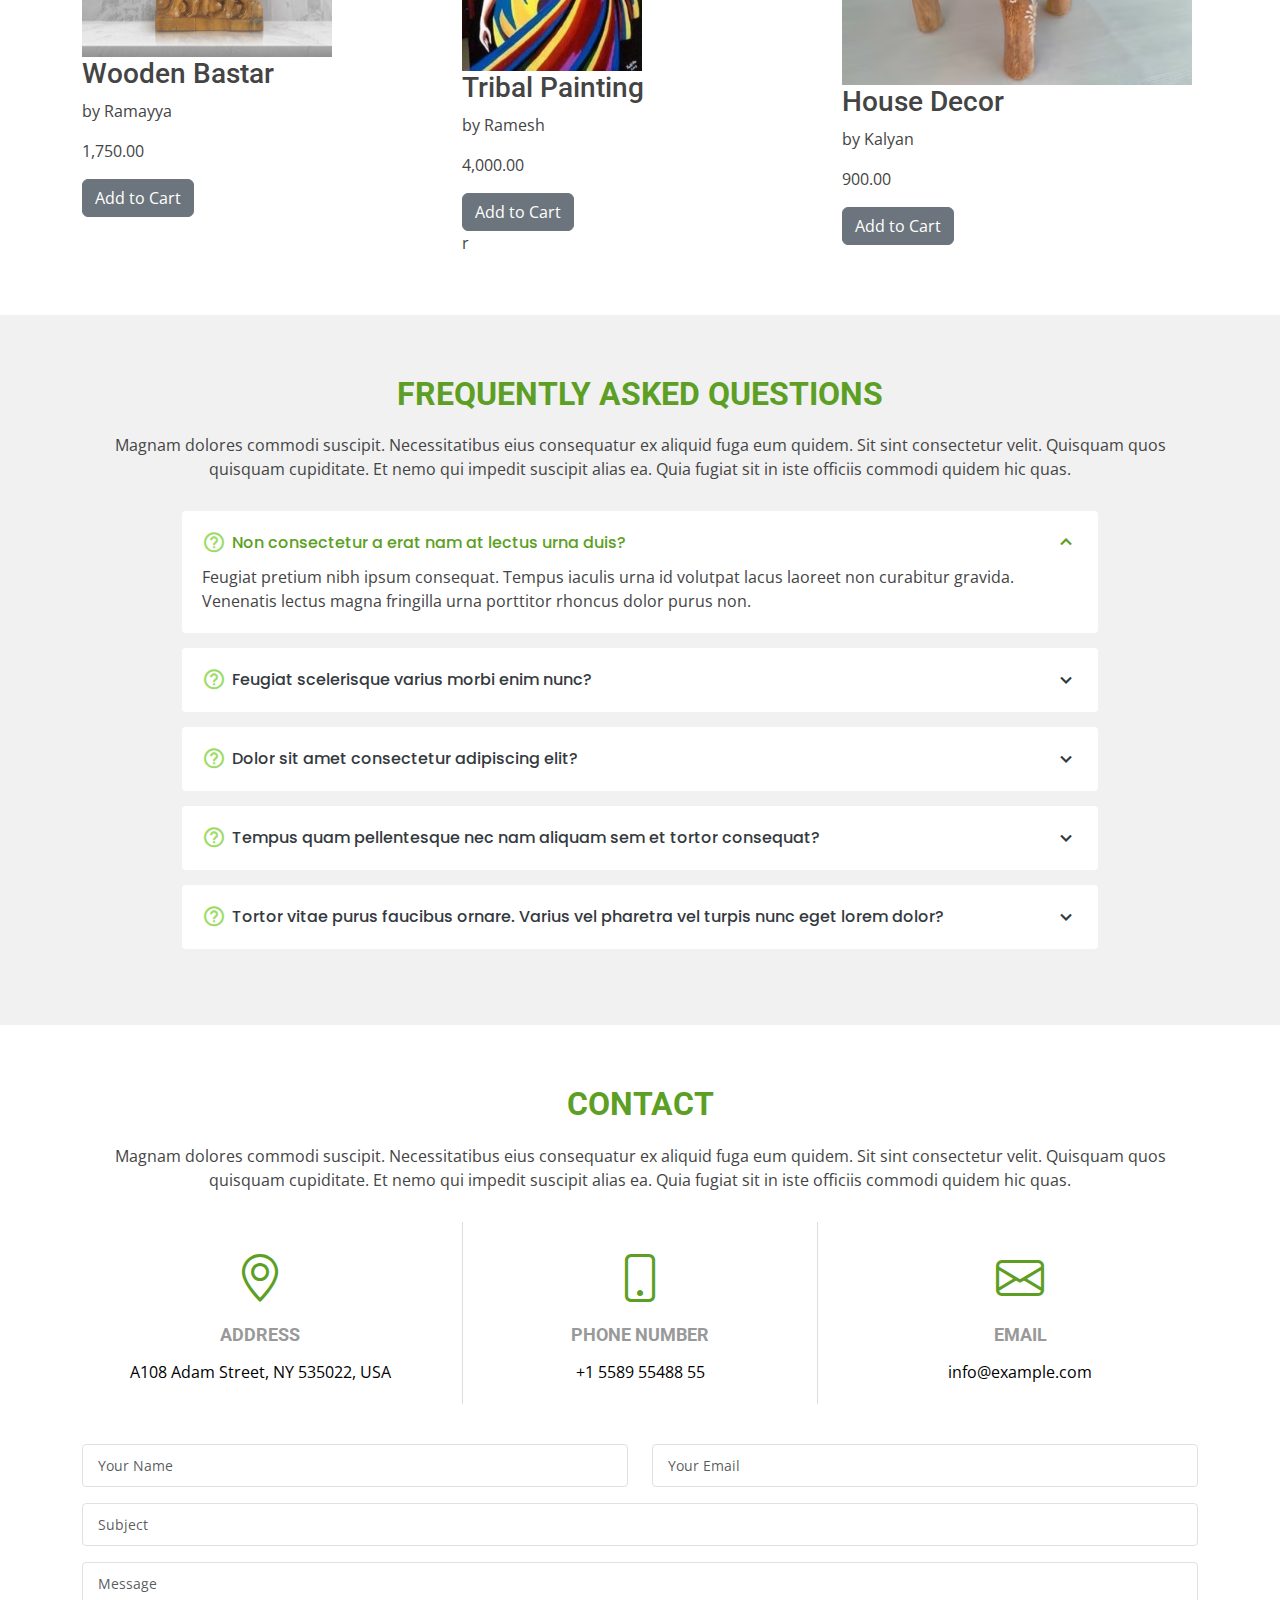
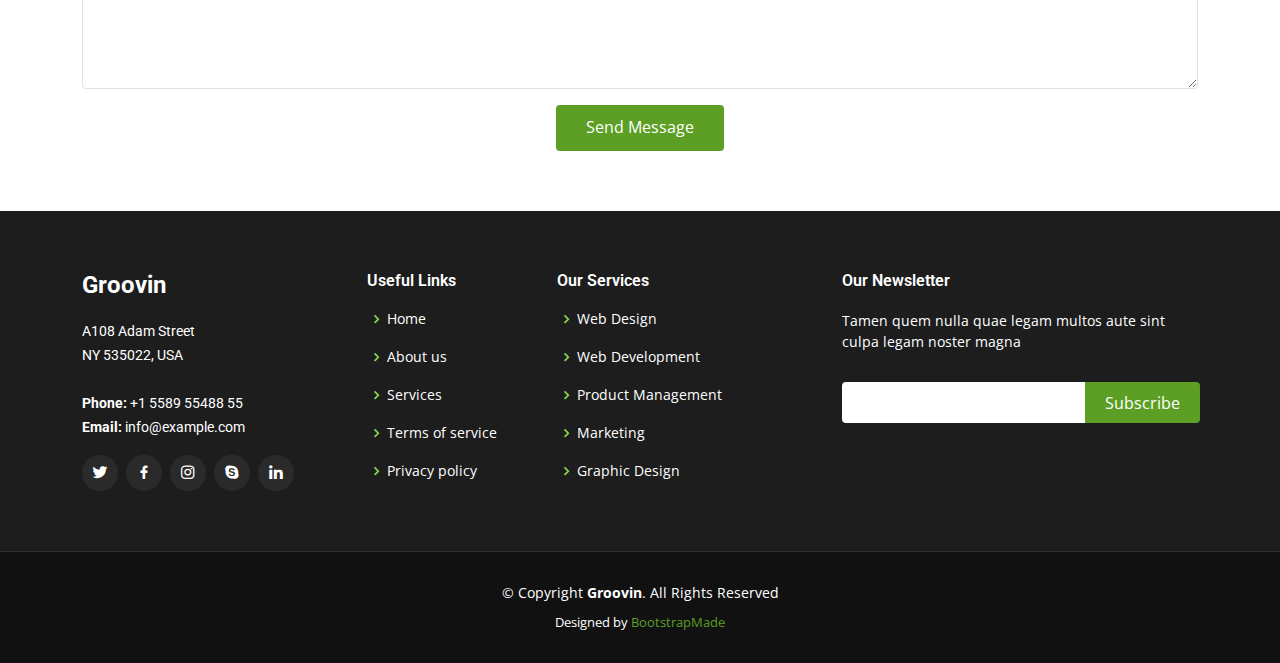
==== commit e598ea62: "Update index.html" ====
--- a/index.html
+++ b/index.html
@@ -569,27 +569,7 @@
 
   <!-- Template Main JS File -->
   <script src="  js/main.js"></script>
-  // Import the functions you need from the SDKs you need
-import { initializeApp } from "firebase/app";
-import { getAnalytics } from "firebase/analytics";
-// TODO: Add SDKs for Firebase products that you want to use
-// https://firebase.google.com/docs/web/setup#available-libraries
-
-// Your web app's Firebase configuration
-// For Firebase JS SDK v7.20.0 and later, measurementId is optional
-const firebaseConfig = {
-  apiKey: "AIzaSyBJJmmMTUixyNFwNOUsTaXjVEPnrpC4S_4",
-  authDomain: "artisan-s-alley.firebaseapp.com",
-  projectId: "artisan-s-alley",
-  storageBucket: "artisan-s-alley.appspot.com",
-  messagingSenderId: "216984266007",
-  appId: "1:216984266007:web:feb9c714386a915c644352",
-  measurementId: "G-87GJ4T9T7C"
-};
-
-// Initialize Firebase
-const app = initializeApp(firebaseConfig);
-const analytics = getAnalytics(app);
+ 
 
 </body>
 
